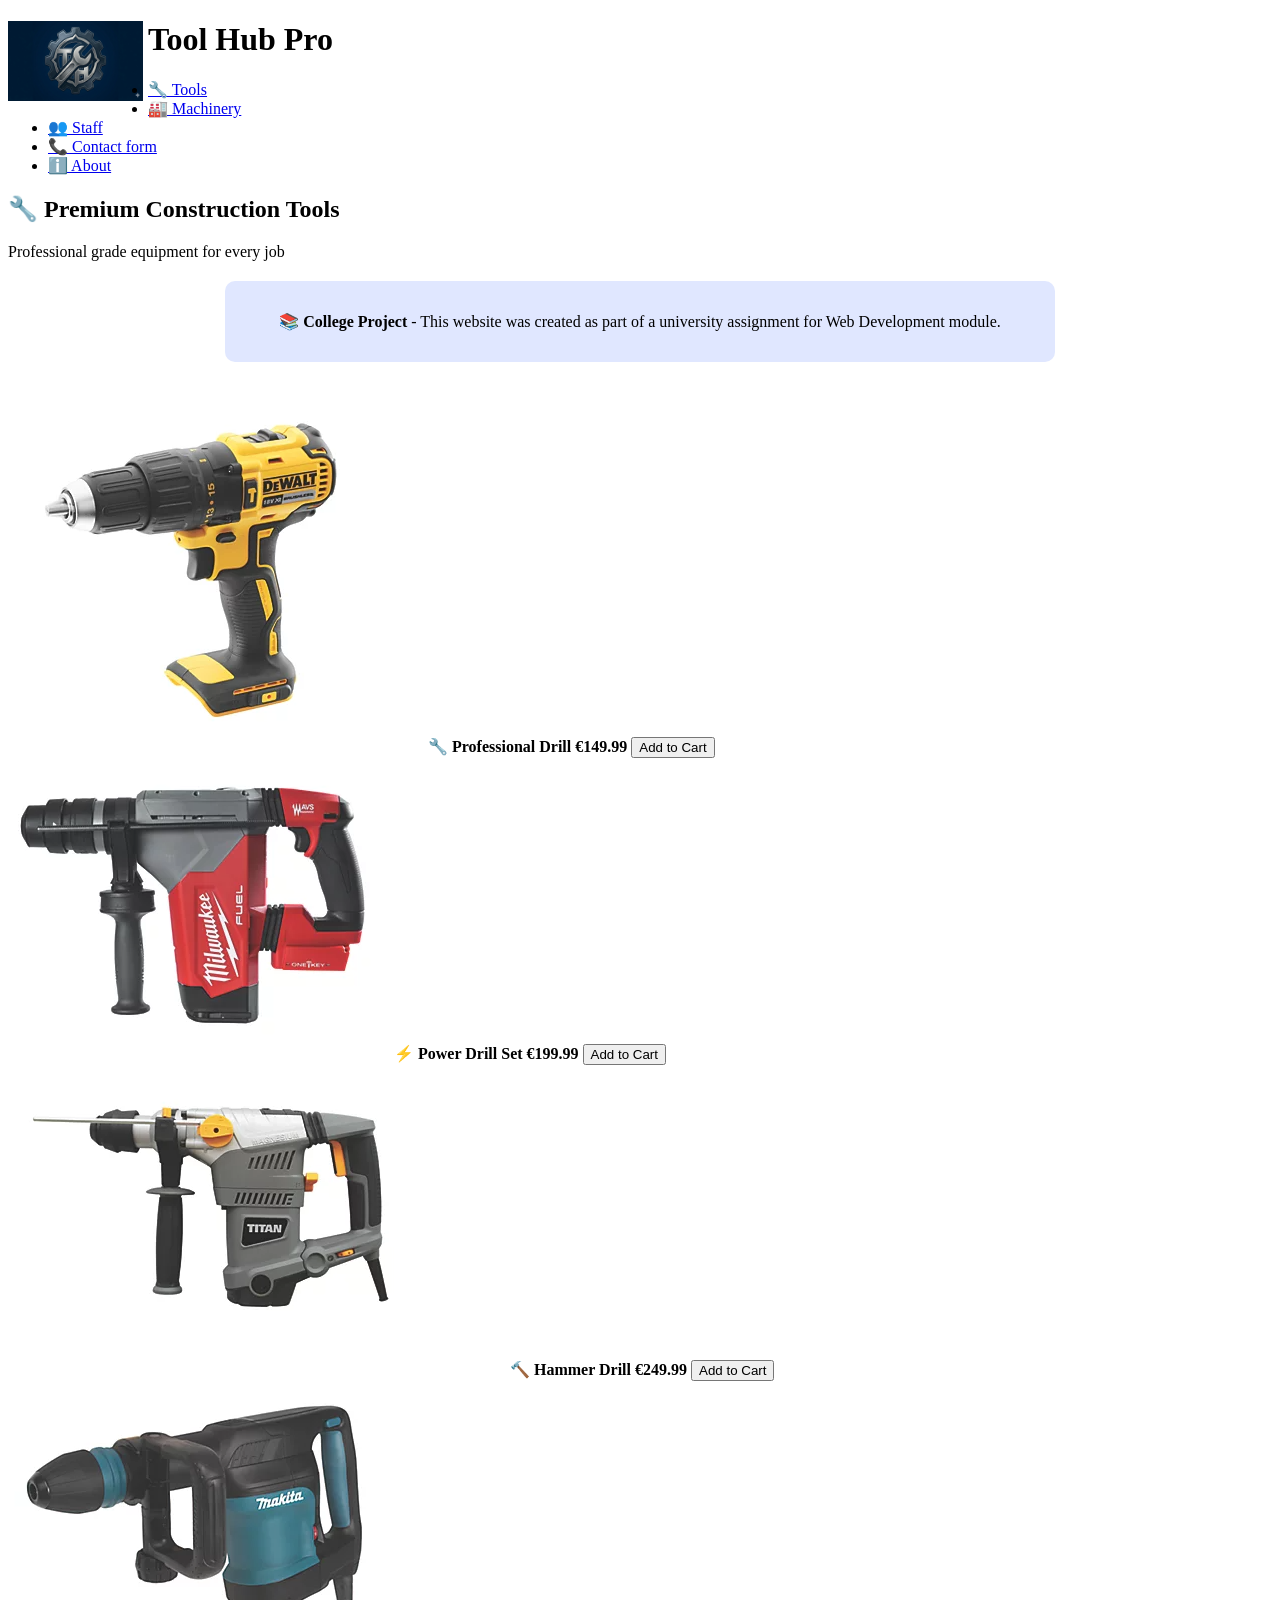
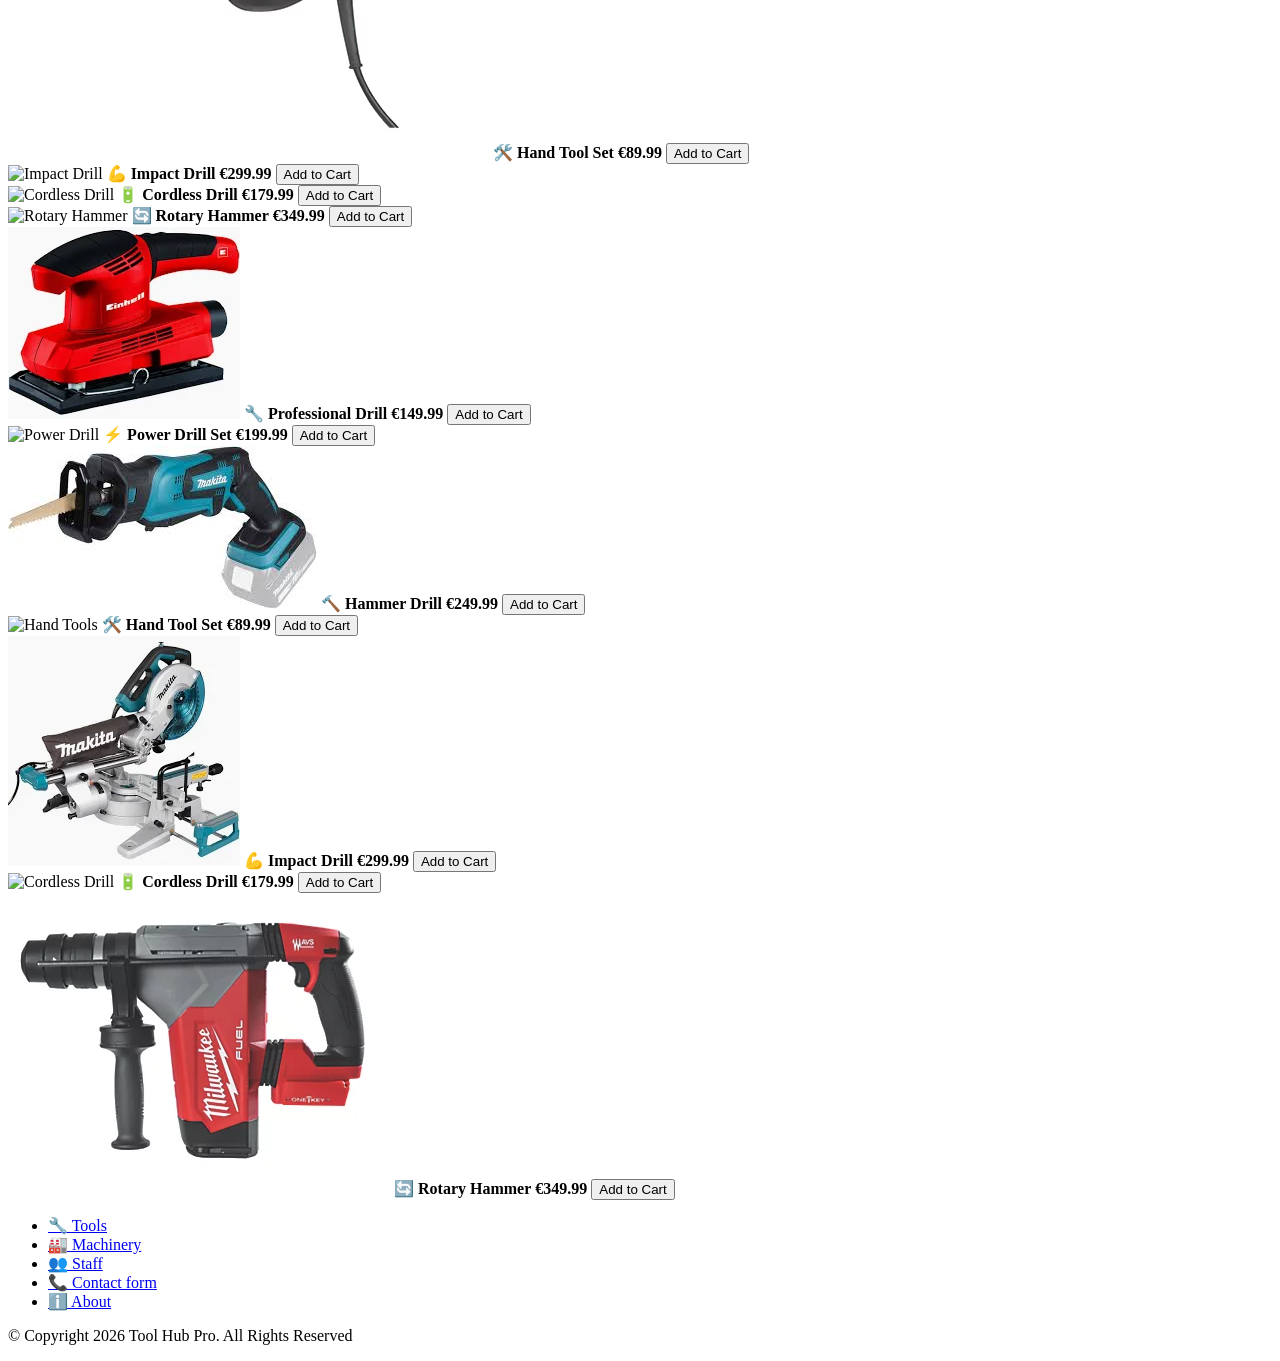
==== index.html @ c62eaefc "Add files via upload" ====
<!DOCTYPE html>
<html lang="en">
    <head>
<meta charset="UTF-8">
        <meta name="viewport" content="width=device-width, initial-scale=1.0">
        <meta name="description" content="Premium construction tools and equipment for professionals">
        <meta name="Keywords" content="Tools, Construction, Drills, Equipment, Hardware">

        <title>Tool page</title>
        <link rel="Stylesheet" href="Styles/Styles.css">
        <link rel="icon" href="pictures/favicon-16x16.png" type="image/gif" sizes="16x16">
    </head>
    <body>
        <header>
          <img style="float: left; margin-right: 5px;" src= "pictures/LOGO.png" alt="logo" width="135" class="logo" height="80">
           <h1>Tool Hub Pro</h1>
        </header>
            <nav>
                <!--Navigation section-->
                <ul>
                    <li id="active" class="active"> <a href="index.html">🔧 Tools</a></li>
                     <li> <a href="machine.html">🏭 Machinery</a></li>
                     <li> <a href="Staff.html">👥 Staff</a></li>
                    <li> <a href="Contactform.html">📞 Contact form</a></li>
                    <li> <a href="about.html">ℹ️ About</a></li>
                </ul>
            </nav>
        
        <main>
            <section class="about-hero">
                <h2>🔧 Premium Construction Tools</h2>
                <p>Professional grade equipment for every job</p>
            </section>
            <section style="background: #e0e7ff; padding: 15px; text-align: center; margin: 20px auto; max-width: 800px; border-radius: 10px;">
    <p>📚 <strong>College Project</strong> - This website was created as part of a university assignment for Web Development module.</p>
</section>
        <section class="container">
        <!-- Product 1  -->
        <article class="card">
            <img src="pictures/drill.png" alt="Drill">
            <strong class="card-name">🔧 Professional Drill</strong>
            <b class="price">€149.99</b>
            <button>Add to Cart</button>
        </article>

        <!-- Product 2 -->
        <article class="card">
            <img src="pictures/drill2.png" alt="Power Drill">
            <strong class="card-name">⚡ Power Drill Set</strong>
            <b class="price">€199.99</b>
            <button>Add to Cart</button>
        </article>

        <!-- Product 3 -->
        <article class="card">
            <img src="pictures/drill3.png" alt="Hammer Drill">
            <strong class="card-name">🔨 Hammer Drill</strong>
            <b class="price">€249.99</b>
            <button>Add to Cart</button>
        </article>

        <!-- Product 4 -->
        <article class="card">
            <img src="pictures/drill4.png" alt="Hand Tools">
            <strong class="card-name">🛠️ Hand Tool Set</strong>
            <b class="price">€89.99</b>
            <button>Add to Cart</button>
        </article>

        <!-- Product 5 -->
        <article class="card">
            <img src="pictures/CordlessDrill5.jpg" alt="Impact Drill">
            <strong class="card-name">💪 Impact Drill</strong>
            <b class="price">€299.99</b>
            <button>Add to Cart</button>
        </article>

        <!-- Product 6 -->
        <article class="card">
            <img src="pictures/CircularSaw6.webp" alt="Cordless Drill">
            <strong class="card-name">🔋 Cordless Drill</strong>
            <b class="price">€179.99</b>
            <button>Add to Cart</button>
        </article>

        <!-- Product 7 -->
        <article class="card">
            <img src="pictures/Angle8Grinder.jpg" alt="Rotary Hammer">
            <strong class="card-name">🔄 Rotary Hammer</strong>
            <b class="price">€349.99</b>
            <button>Add to Cart</button>
        </article>

         <article class="card">
            <img src="pictures/OrbitalSander9.webp" alt="Drill">
            <strong class="card-name">🔧 Professional Drill</strong>
            <b class="price">€149.99</b>
            <button>Add to Cart</button>
        </article>

        <!-- Product 8 -->
        <article class="card">
            <img src="pictures/Jigsaw.webp" alt="Power Drill">
            <strong class="card-name">⚡ Power Drill Set</strong>
            <b class="price">€199.99</b>
            <button>Add to Cart</button>
        </article>

        <!-- Product 9 -->
        <article class="card">
            <img src="pictures/ReciprocatingSaw10.jpg" alt="Hammer Drill">
            <strong class="card-name">🔨 Hammer Drill</strong>
            <b class="price">€249.99</b>
            <button>Add to Cart</button>
        </article>

        <!-- Product 10 -->
        <article class="card">
            <img src="pictures/ImpactDriver11.jpg" alt="Hand Tools">
            <strong class="card-name">🛠️ Hand Tool Set</strong>
            <b class="price">€89.99</b>
            <button>Add to Cart</button>
        </article>

        <!-- Product 11 -->
        <article class="card">
            <img src="pictures/MiterSaw12.webp" alt="Impact Drill">
            <strong class="card-name">💪 Impact Drill</strong>
            <b class="price">€299.99</b>
            <button>Add to Cart</button>
        </article>

        <!-- Product 12 -->
        <article class="card">
            <img src="pictures/HeatGun.webp" alt="Cordless Drill">
            <strong class="card-name">🔋 Cordless Drill</strong>
            <b class="price">€179.99</b>
            <button>Add to Cart</button>
        </article>

        <!-- Product 13 -->
        <article class="card">
            <img src="pictures/drill2.png" alt="Rotary Hammer">
            <strong class="card-name">🔄 Rotary Hammer</strong>
            <b class="price">€349.99</b>
            <button>Add to Cart</button>
        </article>
        </section>
    </main>

        <footer>
            <ul class="footer nav">
                    <li> <a href="index.html">🔧 Tools</a></li>
                    <li> <a href="machine.html">🏭 Machinery</a></li>
                     <li> <a href="Staff.html">👥 Staff</a></li>
                    <li> <a href="Contactform.html">📞 Contact form</a></li>
                    <li> <a href="about.html">ℹ️ About</a></li>
            </ul>
         <p>© Copyright 2026 Tool Hub Pro. All Rights Reserved</p>
            
        </footer>
    </body>
</html>
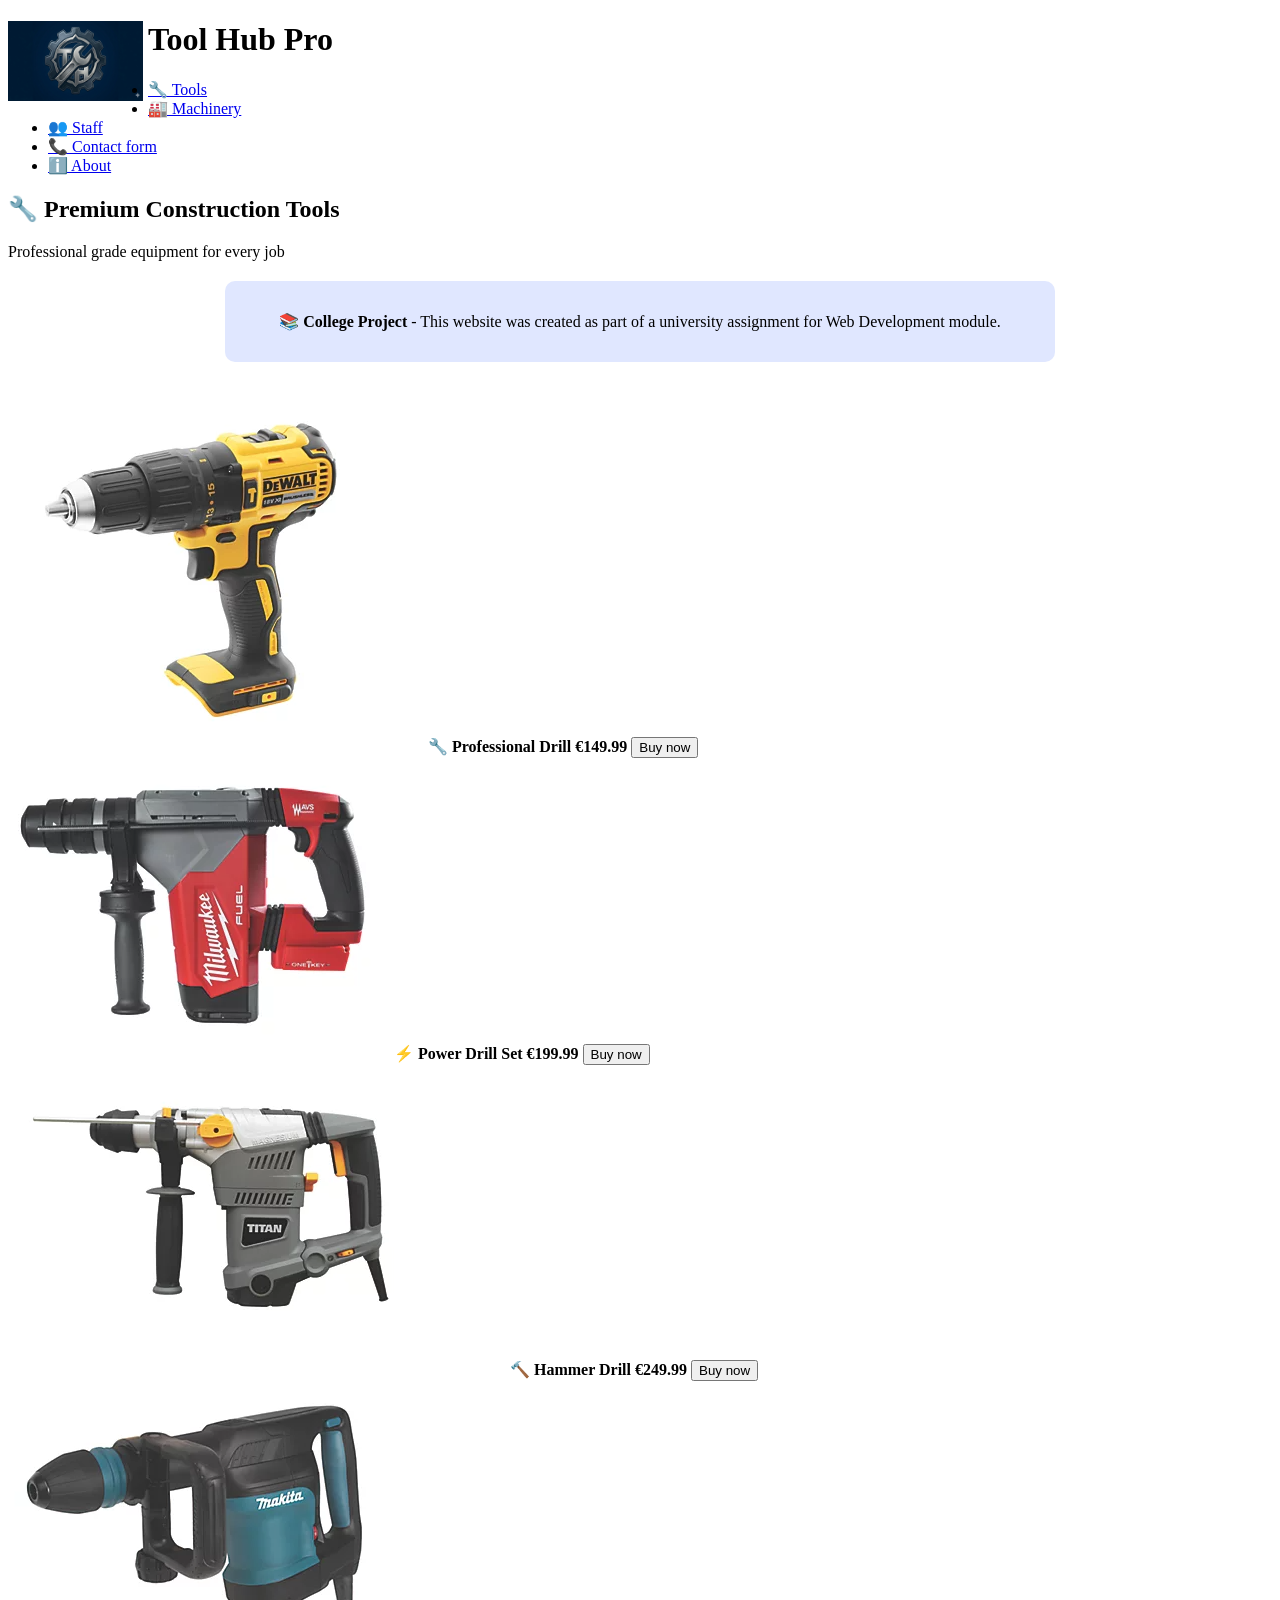
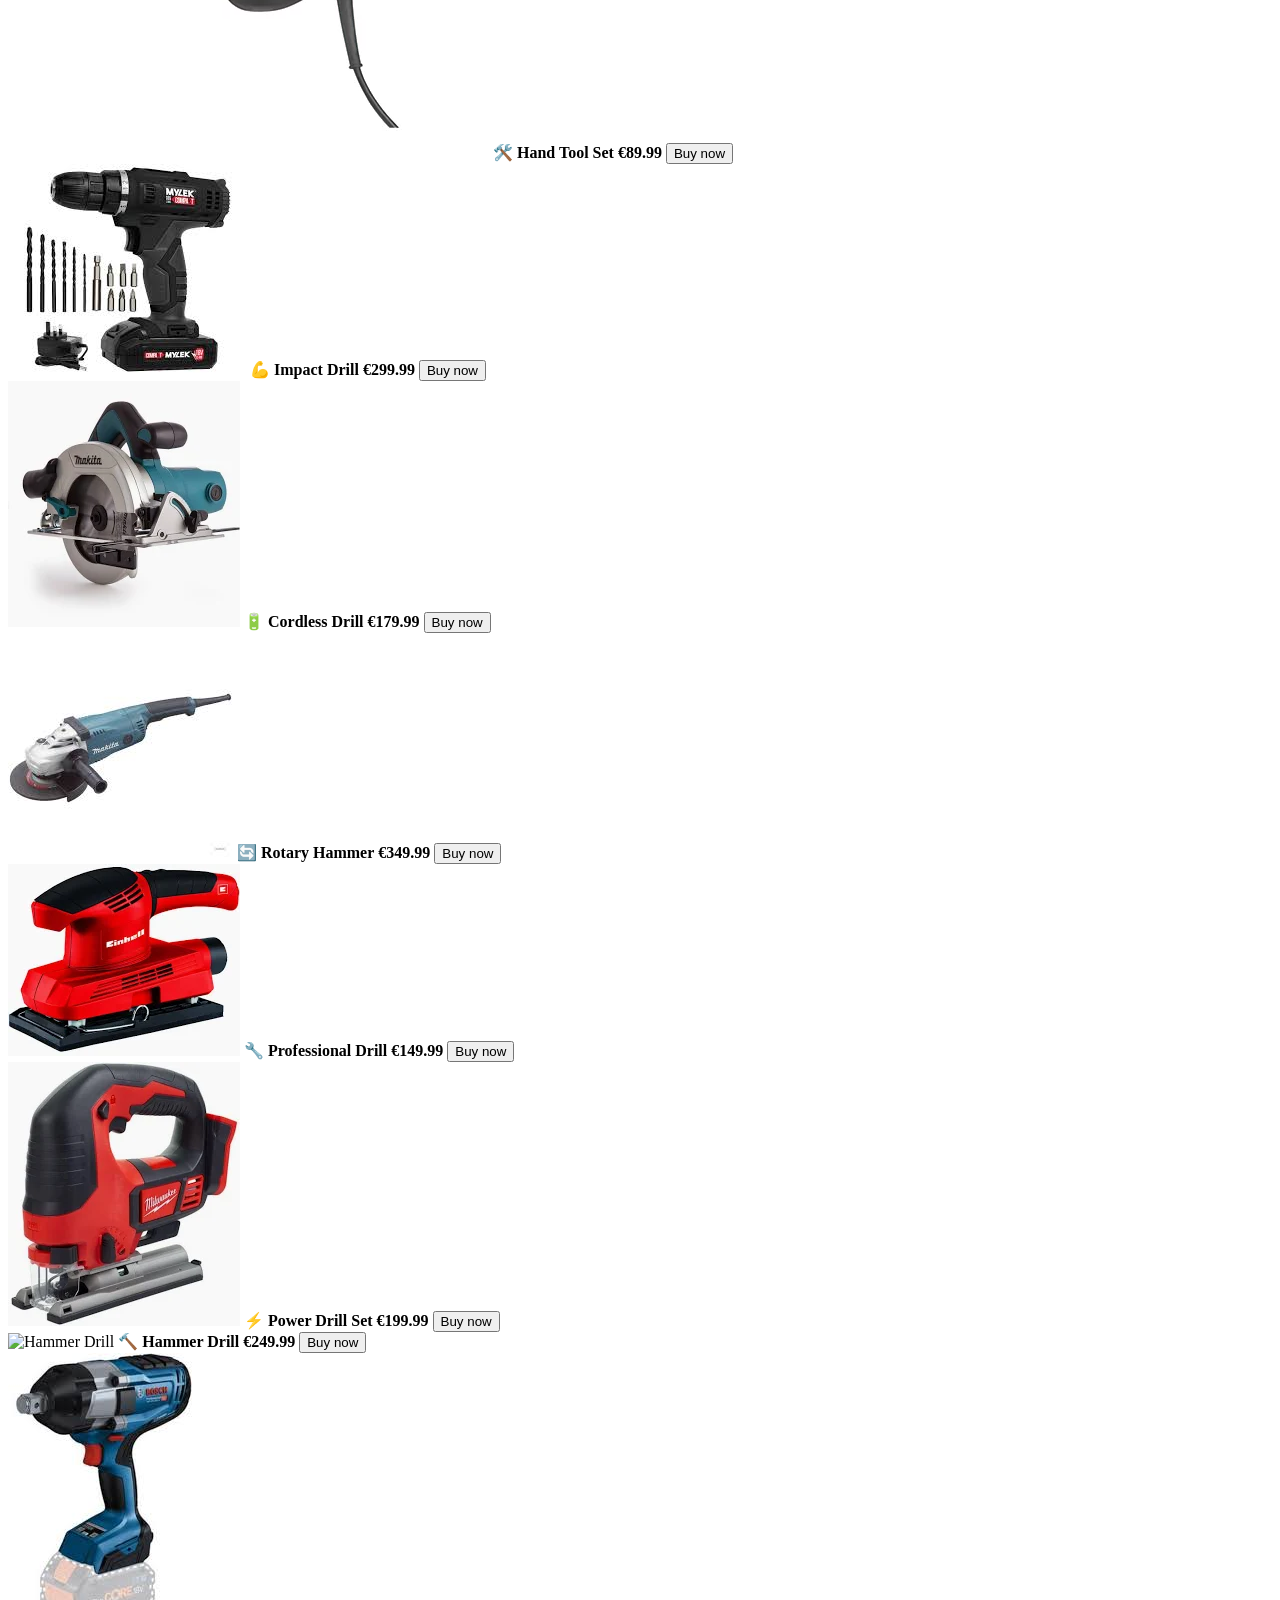
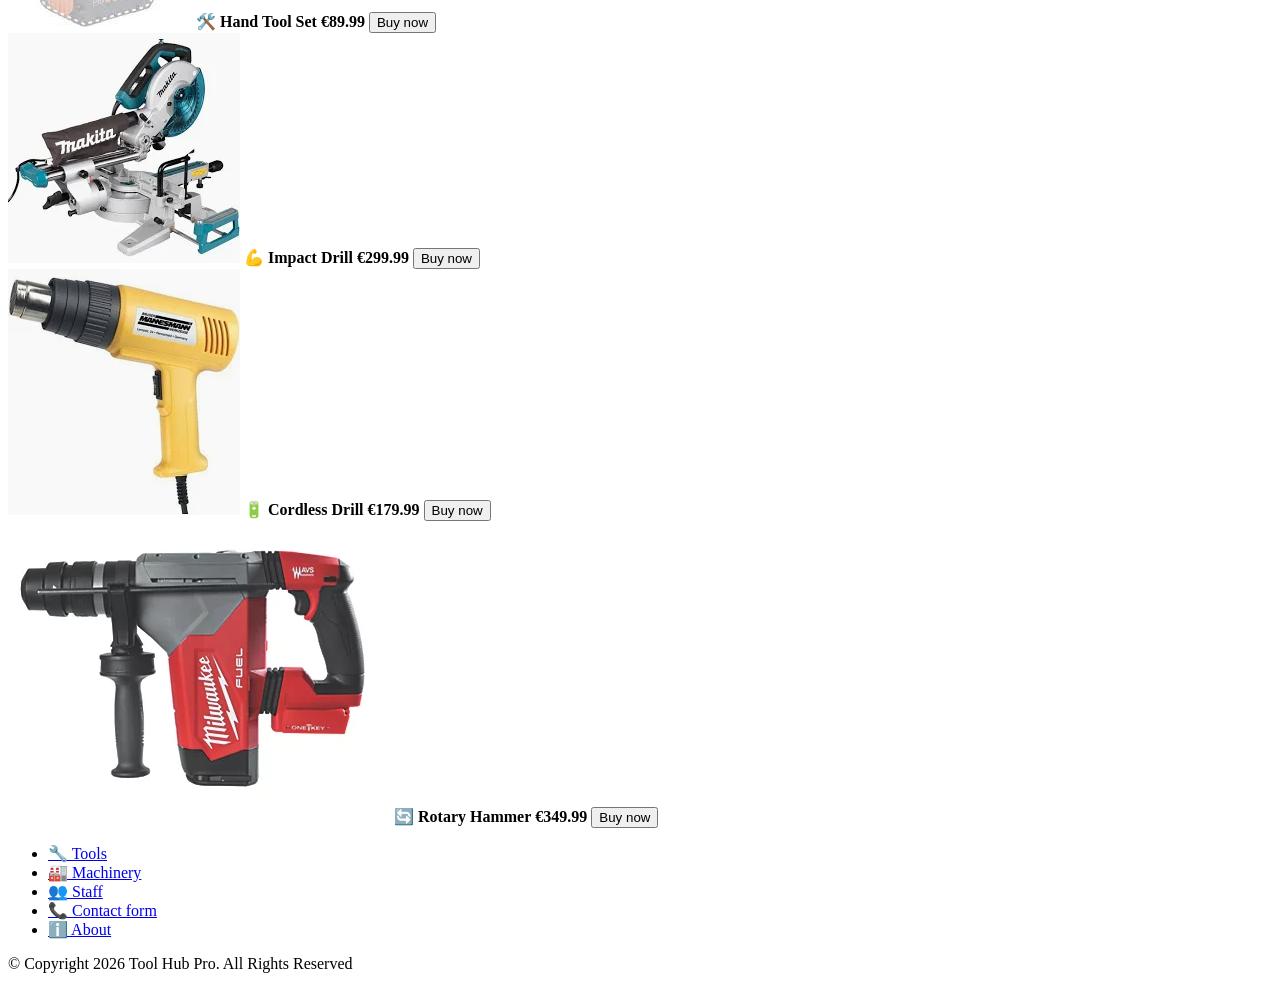
==== commit a455e04c: "Fix HTML formatting and update button text" ====
--- a/index.html
+++ b/index.html
@@ -40,7 +40,7 @@
             <img src="pictures/drill.png" alt="Drill">
             <strong class="card-name">🔧 Professional Drill</strong>
             <b class="price">€149.99</b>
-            <button>Add to Cart</button>
+            <button>Buy now</button>
         </article>
 
         <!-- Product 2 -->
@@ -48,7 +48,7 @@
             <img src="pictures/drill2.png" alt="Power Drill">
             <strong class="card-name">⚡ Power Drill Set</strong>
             <b class="price">€199.99</b>
-            <button>Add to Cart</button>
+            <button>Buy now</button>
         </article>
 
         <!-- Product 3 -->
@@ -56,7 +56,7 @@
             <img src="pictures/drill3.png" alt="Hammer Drill">
             <strong class="card-name">🔨 Hammer Drill</strong>
             <b class="price">€249.99</b>
-            <button>Add to Cart</button>
+            <button>Buy now</button>
         </article>
 
         <!-- Product 4 -->
@@ -64,62 +64,62 @@
             <img src="pictures/drill4.png" alt="Hand Tools">
             <strong class="card-name">🛠️ Hand Tool Set</strong>
             <b class="price">€89.99</b>
-            <button>Add to Cart</button>
+            <button>Buy now</button>
         </article>
 
         <!-- Product 5 -->
         <article class="card">
-            <img src="pictures/CordlessDrill5.jpg" alt="Impact Drill">
+            <img src="pictures/cordlessDrill5.jpg" alt="Impact Drill">
             <strong class="card-name">💪 Impact Drill</strong>
             <b class="price">€299.99</b>
-            <button>Add to Cart</button>
+            <button>Buy now</button>
         </article>
 
         <!-- Product 6 -->
         <article class="card">
-            <img src="pictures/CircularSaw6.webp" alt="Cordless Drill">
+            <img src="pictures/circularSaw6.webp" alt="Cordless Drill">
             <strong class="card-name">🔋 Cordless Drill</strong>
             <b class="price">€179.99</b>
-            <button>Add to Cart</button>
+            <button>Buy now</button>
         </article>
 
         <!-- Product 7 -->
         <article class="card">
-            <img src="pictures/Angle8Grinder.jpg" alt="Rotary Hammer">
+            <img src="pictures/angle8Grinder.jpg" alt="Rotary Hammer">
             <strong class="card-name">🔄 Rotary Hammer</strong>
             <b class="price">€349.99</b>
-            <button>Add to Cart</button>
+            <button>Buy now</button>
         </article>
 
          <article class="card">
             <img src="pictures/OrbitalSander9.webp" alt="Drill">
             <strong class="card-name">🔧 Professional Drill</strong>
             <b class="price">€149.99</b>
-            <button>Add to Cart</button>
+            <button>Buy now</button>
         </article>
 
         <!-- Product 8 -->
         <article class="card">
-            <img src="pictures/Jigsaw.webp" alt="Power Drill">
+            <img src="pictures/jigsaw.webp" alt="Power Drill">
             <strong class="card-name">⚡ Power Drill Set</strong>
             <b class="price">€199.99</b>
-            <button>Add to Cart</button>
+            <button>Buy now</button>
         </article>
 
         <!-- Product 9 -->
         <article class="card">
-            <img src="pictures/ReciprocatingSaw10.jpg" alt="Hammer Drill">
+            <img src="pictures/reciprocatingSaw10.jpg" alt="Hammer Drill">
             <strong class="card-name">🔨 Hammer Drill</strong>
             <b class="price">€249.99</b>
-            <button>Add to Cart</button>
+            <button>Buy now</button>
         </article>
 
         <!-- Product 10 -->
         <article class="card">
-            <img src="pictures/ImpactDriver11.jpg" alt="Hand Tools">
+            <img src="pictures/impactDriver11.jpg" alt="Hand Tools">
             <strong class="card-name">🛠️ Hand Tool Set</strong>
             <b class="price">€89.99</b>
-            <button>Add to Cart</button>
+            <button>Buy now</button>
         </article>
 
         <!-- Product 11 -->
@@ -127,15 +127,15 @@
             <img src="pictures/MiterSaw12.webp" alt="Impact Drill">
             <strong class="card-name">💪 Impact Drill</strong>
             <b class="price">€299.99</b>
-            <button>Add to Cart</button>
+            <button>Buy now</button>
         </article>
 
         <!-- Product 12 -->
         <article class="card">
-            <img src="pictures/HeatGun.webp" alt="Cordless Drill">
+            <img src="pictures/heatGun.webp" alt="Cordless Drill">
             <strong class="card-name">🔋 Cordless Drill</strong>
             <b class="price">€179.99</b>
-            <button>Add to Cart</button>
+            <button>Buy now</button>
         </article>
 
         <!-- Product 13 -->
@@ -143,7 +143,7 @@
             <img src="pictures/drill2.png" alt="Rotary Hammer">
             <strong class="card-name">🔄 Rotary Hammer</strong>
             <b class="price">€349.99</b>
-            <button>Add to Cart</button>
+            <button>Buy now</button>
         </article>
         </section>
     </main>
@@ -160,4 +160,4 @@
             
         </footer>
     </body>
-</html>+</html>
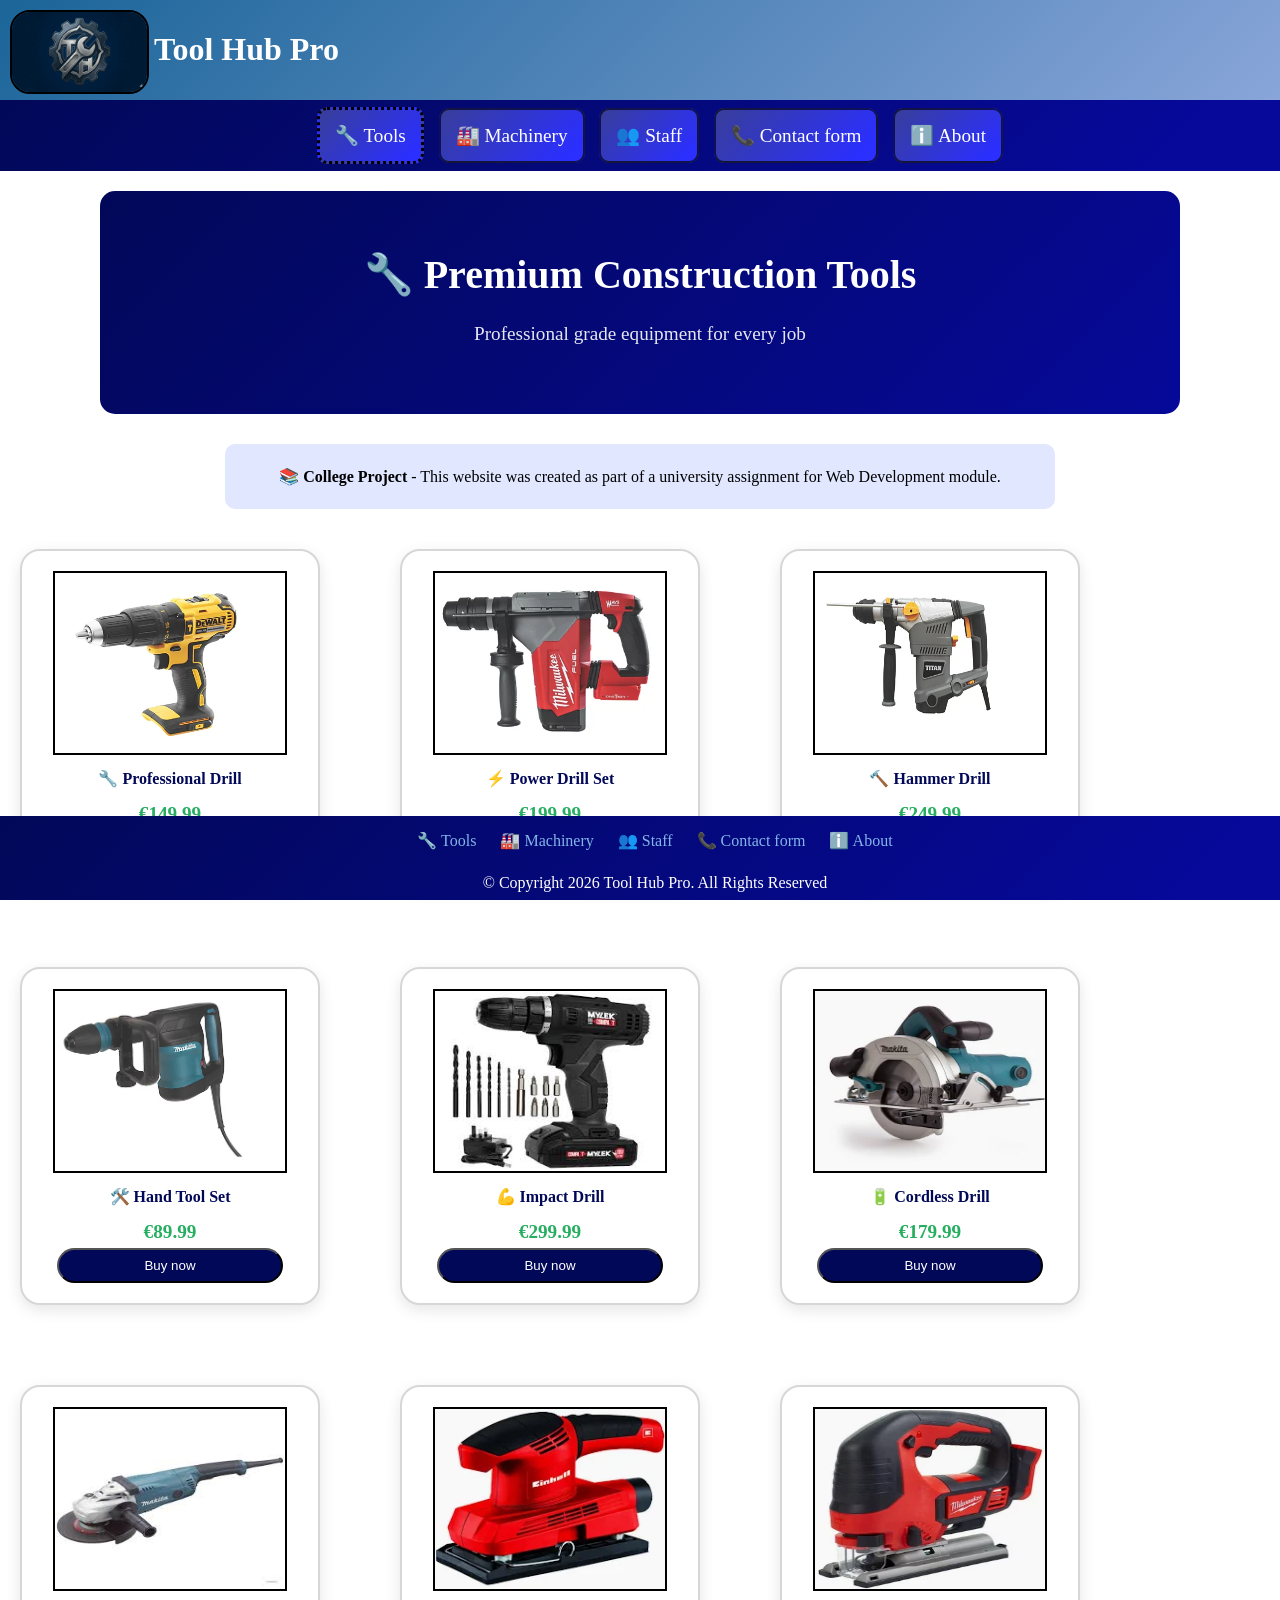
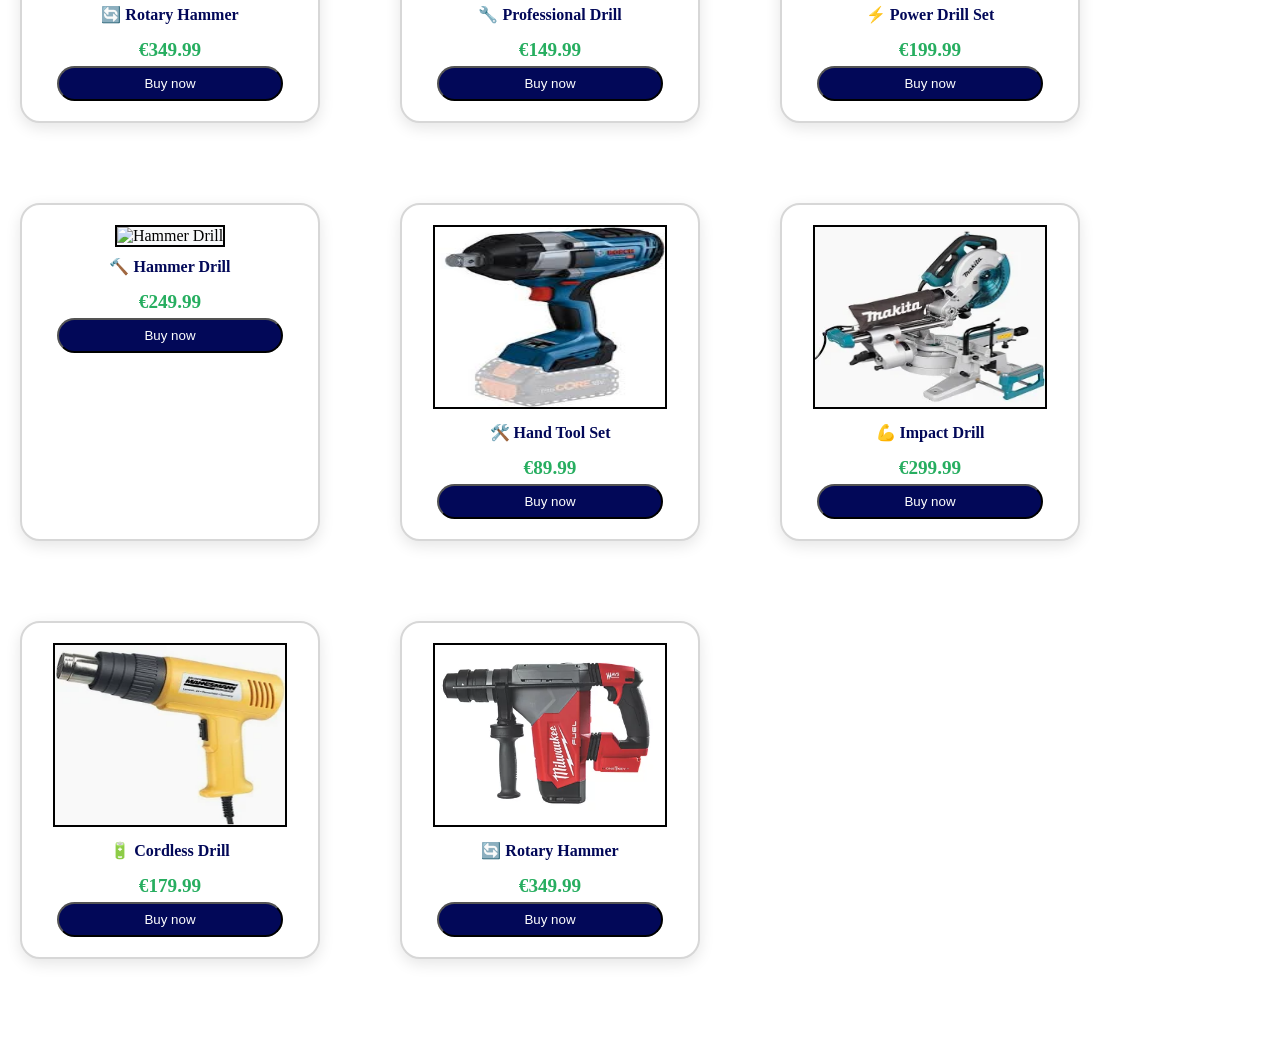
==== commit 6d95173c: "Fix HTML formatting and update styles link" ====
--- a/index.html
+++ b/index.html
@@ -7,7 +7,7 @@
         <meta name="Keywords" content="Tools, Construction, Drills, Equipment, Hardware">
 
         <title>Tool page</title>
-        <link rel="Stylesheet" href="Styles/Styles.css">
+       <link rel="stylesheet" href="styles/styles.css">
         <link rel="icon" href="pictures/favicon-16x16.png" type="image/gif" sizes="16x16">
     </head>
     <body>
@@ -20,8 +20,8 @@
                 <ul>
                     <li id="active" class="active"> <a href="index.html">🔧 Tools</a></li>
                      <li> <a href="machine.html">🏭 Machinery</a></li>
-                     <li> <a href="Staff.html">👥 Staff</a></li>
-                    <li> <a href="Contactform.html">📞 Contact form</a></li>
+                     <li> <a href="staff.html">👥 Staff</a></li>
+                    <li> <a href="contactform.html">📞 Contact form</a></li>
                     <li> <a href="about.html">ℹ️ About</a></li>
                 </ul>
             </nav>
@@ -152,8 +152,8 @@
             <ul class="footer nav">
                     <li> <a href="index.html">🔧 Tools</a></li>
                     <li> <a href="machine.html">🏭 Machinery</a></li>
-                     <li> <a href="Staff.html">👥 Staff</a></li>
-                    <li> <a href="Contactform.html">📞 Contact form</a></li>
+                     <li> <a href="staff.html">👥 Staff</a></li>
+                    <li> <a href="contactform.html">📞 Contact form</a></li>
                     <li> <a href="about.html">ℹ️ About</a></li>
             </ul>
          <p>© Copyright 2026 Tool Hub Pro. All Rights Reserved</p>
--- a/styles/styles.css
+++ b/styles/styles.css
@@ -0,0 +1,394 @@
+/*header common*/
+header
+{
+   background: linear-gradient(135deg, rgb(27, 101, 153) 0%, rgb(137, 165, 217) 100%);
+   padding: 10px;
+}
+/*Text Tool hub pro*/
+h1{ 
+    color: rgb(255, 255, 255);
+    text-align: left;
+}
+/*Nav common*/
+nav
+{
+    padding: 5px;
+    background: linear-gradient(135deg, rgb(2, 8, 88) 0%, rgb(6, 9, 153) 90%);
+    
+}
+nav ul li {
+    list-style-type: none;
+    background: linear-gradient(135deg, rgb(56, 62, 153) 0%, rgb(43, 47, 255) 90%);
+    display: inline;
+    padding: 15px;
+    margin: 5px;
+    border: 2px solid rgba(0, 0, 0, 0.651);
+    border-radius: 10px;
+    
+}
+
+
+
+nav ul li :hover
+{
+       background-color: rgb(15, 71, 123);
+}
+.active{
+border: dotted;
+}
+
+nav ul
+{
+  text-align: center;
+  font-size: 1.2em;
+}
+
+nav ul li a {
+    
+        text-decoration: none;
+        color: white;
+}
+/*Nav common end here*/
+
+/*About hero section for every page*/
+.about-hero {
+                background: linear-gradient(135deg, rgb(2, 8, 88) 0%, rgb(6, 9, 153) 100%);
+                color: white;
+                text-align: center;
+                padding: 60px 20px;
+                border-radius: 15px;
+                margin-left: 100px;
+                margin-right: 100px;
+                margin-top: 20px;
+                margin-bottom: 30px;
+            }
+ .about-hero h2 {
+                color: white;
+                font-size: 2.5em;
+                margin: 0 0 15px 0;
+            }
+
+            .about-hero p {
+                font-size: 1.2em;
+                opacity: 0.9;
+            }
+/*About hero section for every page end here*/
+
+/*GEneral for every page */
+body{
+    font-family:Verdana;
+    margin: 0px;
+    padding: 0px;
+    background-color:White;
+}
+
+main{
+    margin-bottom: 5%;
+}
+
+/*box for page 1 and 2*/
+.container {
+            display: grid;
+            grid-template-columns: repeat(auto-fill, minmax(250px, 300px));
+            gap: 80px;
+            padding: 20px;
+            
+            margin-bottom: 0px;
+        }
+        article.card {
+            background: white;
+            border-radius: 20px;
+            border: 2px solid rgb(215, 215, 215);
+            padding: 20px;
+            text-align: center;
+            transition: 0.3s;
+            box-shadow: 0 5px 15px rgba(0, 0, 0, 0.1);
+        }
+         article.card:hover {
+            transform: translateY(-10px);
+            box-shadow: 0 10px 25px rgba(0,0,0,0.2);
+        }
+
+        article.card img {
+            width: 90%;
+            height: 180px;         
+            background: #f8f9fa;
+            padding: 0px;
+        }
+
+        .card-name {
+            padding: 10px;
+            font-weight: bold;
+            color: rgb(2, 8, 88);
+            display: block;
+        }
+
+        .price {
+            color: #27ae60;
+            font-weight: bold;
+            font-size: 1.2em;
+            padding: 5px;
+            display: block;
+        }
+
+        article.card button {
+            background: rgb(2, 8, 88);
+            color: white;
+            padding: 8px 20px;
+            border-radius: 25px;
+            width: calc(100% - 30px);
+        }
+
+        article.card button:hover {
+            background: rgb(27, 101, 153);
+        }
+/*end here for boxes*/
+
+p{
+    margin: 0;
+    padding: .5em;
+}
+img{
+    
+    margin: 0px;
+    border: black solid 2px;
+}
+h2{
+    color: rgb(94, 94, 122);
+}
+h5{
+    color: black;
+}
+.logo{
+    padding: 0px;
+    border: 2px solid black;
+    border-radius: 20px;
+}
+
+
+
+
+/*Common footer for every page*/
+footer
+{
+    margin: 0px;
+    position: fixed;
+    bottom: 0px;
+    width: 100%;
+    height: 6%;
+    padding: 15px;
+    color: white;
+    text-align: center;
+    background: linear-gradient(135deg, rgb(2, 8, 88) 0%, rgb(6, 9, 153) 90%);
+    clear: both;  
+}
+/*contact form start*/
+label{
+    float: left;
+    width: 112px;
+    padding-right: 10px;
+    text-align: right;
+}
+input{
+    margin-left: 3em;
+    margin-bottom: 2em;
+    width: 220px;
+}
+#button, #reset{
+    margin-top: .5em;
+    width: 8em;
+    background: linear-gradient(135deg, rgb(201, 205, 255) 0%, rgb(95, 97, 239) 90%);
+    border: 2px solid rgb(5, 19, 125);
+    box-shadow: 0 10px 30px rgba(0,0,0,0.1);
+    border-radius: 10px;
+}
+ .button-group {
+                    flex-direction: column;
+                    align-items: center;
+                }
+    input[type = "radio"] {width: 30%;}
+    #button{margin-left: 138px; height: 50px; width: 100px; border: black solid 5px;}
+    #reset{margin-left: 82px; height: 50px; width: 100px;border: black solid 5px}
+    input[type = "radio"] {width: 20px;}
+
+            .required {
+                color: red;
+                font-weight: bold;
+            }
+
+.main{
+    font-weight: bold;
+    margin: 15px 20px;
+    padding: 30px;
+    border: black solid 2px;
+    background: white;
+    margin-left: 30%;
+    margin-right: 30%;
+     border: 2px solid rgb(215, 215, 215);
+    border-radius: 20px;
+}
+.main h2{
+                color: rgb(2, 8, 88);
+                margin-top: 0;
+                margin-bottom: 15px;
+                text-align: center;
+
+}
+/*contact form end*/
+
+/*Staff page*/
+ .col_detail {
+            column-count: 3;
+            column-rule: 5px solid rgb(2, 9, 113);
+            column-gap: 50px;
+            padding: 2px;
+            height: 250px;
+        }
+        
+        /* Optional: Add some basic styling for better readability */
+        
+        .col_detail {
+            width: 90%;
+            margin-left: 75px;
+            background-color: #fafafa;
+            color: rgb(0, 0, 0);
+            padding: 20px;
+            border-radius: 20px;
+            margin-bottom: 20px;
+            box-shadow: 0 10px 30px rgba(0,0,0,0.2);
+        }
+        /*background image on staff page*/
+        audio{
+            margin-top: 30px;
+        }
+        .background{
+    background-image:url(../pictures/Background.jpg);
+    background-repeat: no-repeat;
+    background-size: cover;
+    background-position: left;
+    width: 30%;
+    height: 200px;
+    border-radius: 20px;
+    box-shadow: 0 10px 30px rgba(0,0,0,0.2);
+    margin-left: 70px;
+}
+/* staff page css end */
+
+/* start  of about page */
+              #content{
+                      float: left;
+                      width: 60%;
+                     border-radius: 20px;
+                     border: 2px solid rgb(247, 247, 247);
+                     margin-left: 40px;
+                     margin-top: 40px;
+                    box-shadow: 0 10px 20px rgba(0,0,0,0.1);}   
+
+            #content  h3 {
+                color: rgb(2, 8, 88);
+                margin-top: 0;
+                margin-bottom: 15px;
+                margin-left: 20px;
+                font-size: 1.5em;
+                padding-left: 10px;
+                border-left: 5px solid rgb(2, 8, 88);
+            }
+
+            #content p {
+                margin-left: 20px;
+                line-height: 1.6;
+                color: #333;
+                font-size: 1em;
+                margin-bottom: 20px;
+            }
+.videoContent{
+    float: left;
+    width: 45%;
+    border: 2px solid rgb(244, 244, 246);
+    border-radius: 20px;
+    max-height: 450px;
+    min-height: 450px;
+    margin-left: 40px;
+    margin-top: 50px;
+    margin-bottom: 90px;
+    box-shadow: 0 10px 30px rgba(0,0,0,0.2);
+}
+            
+.mapContent{
+    float: right;
+    width: 45%;
+    border: 2px solid rgb(215, 215, 215);
+    border-radius: 20px;
+    max-height: 450px;
+    min-height: 450px;
+    box-shadow: 0 10px 30px rgba(0,0,0,0.2);
+    margin-right: 40px;
+    margin-top: 50px;
+    margin-bottom: 90px;
+}
+.videoContent h3, .mapContent, aside h3 {
+                color: rgb(2, 8, 88);
+                margin-top: 0;
+                margin-bottom: 15px;
+            }
+            .videoContent h3 {
+                color: rgb(2, 8, 88);
+                margin-top: 18px;
+                margin-bottom: 12px;
+            }
+            iframe{
+                width: 90%;
+    border-radius: 20px;
+    margin-left: 40px;
+    margin-right: 40px;
+    margin-bottom: 30px;
+
+            }
+aside {
+    float: right;
+    width: 30%;
+    border: 2px solid rgb(215, 215, 215);
+    border-radius: 20px;
+    box-shadow: 0 10px 20px rgba(0,0,0,0.1);
+    padding: 15px;
+    margin-top: 30px; 
+    margin-right: 40px;
+    margin-bottom: 40px;
+    text-decoration: none;
+   
+}
+
+
+aside li {
+  display: block;
+   text-decoration: none;
+    list-style-type: none;
+  margin-bottom: 15px;
+}
+/*Table*/
+
+table {
+    border-collapse: collapse;
+    width: 100%;
+}
+th, td {
+    border: 1px solid rgb(5, 0, 55);
+    padding: 3px;
+}
+/* end of about page */
+
+/*Navigation in footer*/
+.footer.nav li {
+    display: inline-block;  /* or display: inline */
+    margin: 0 10px;  
+}
+.footer.nav {
+    list-style-type: none;
+    padding: 0;
+    margin-top: 0px;
+
+}
+footer a{
+    color: rgb(132, 181, 231);
+    text-decoration: none;
+}
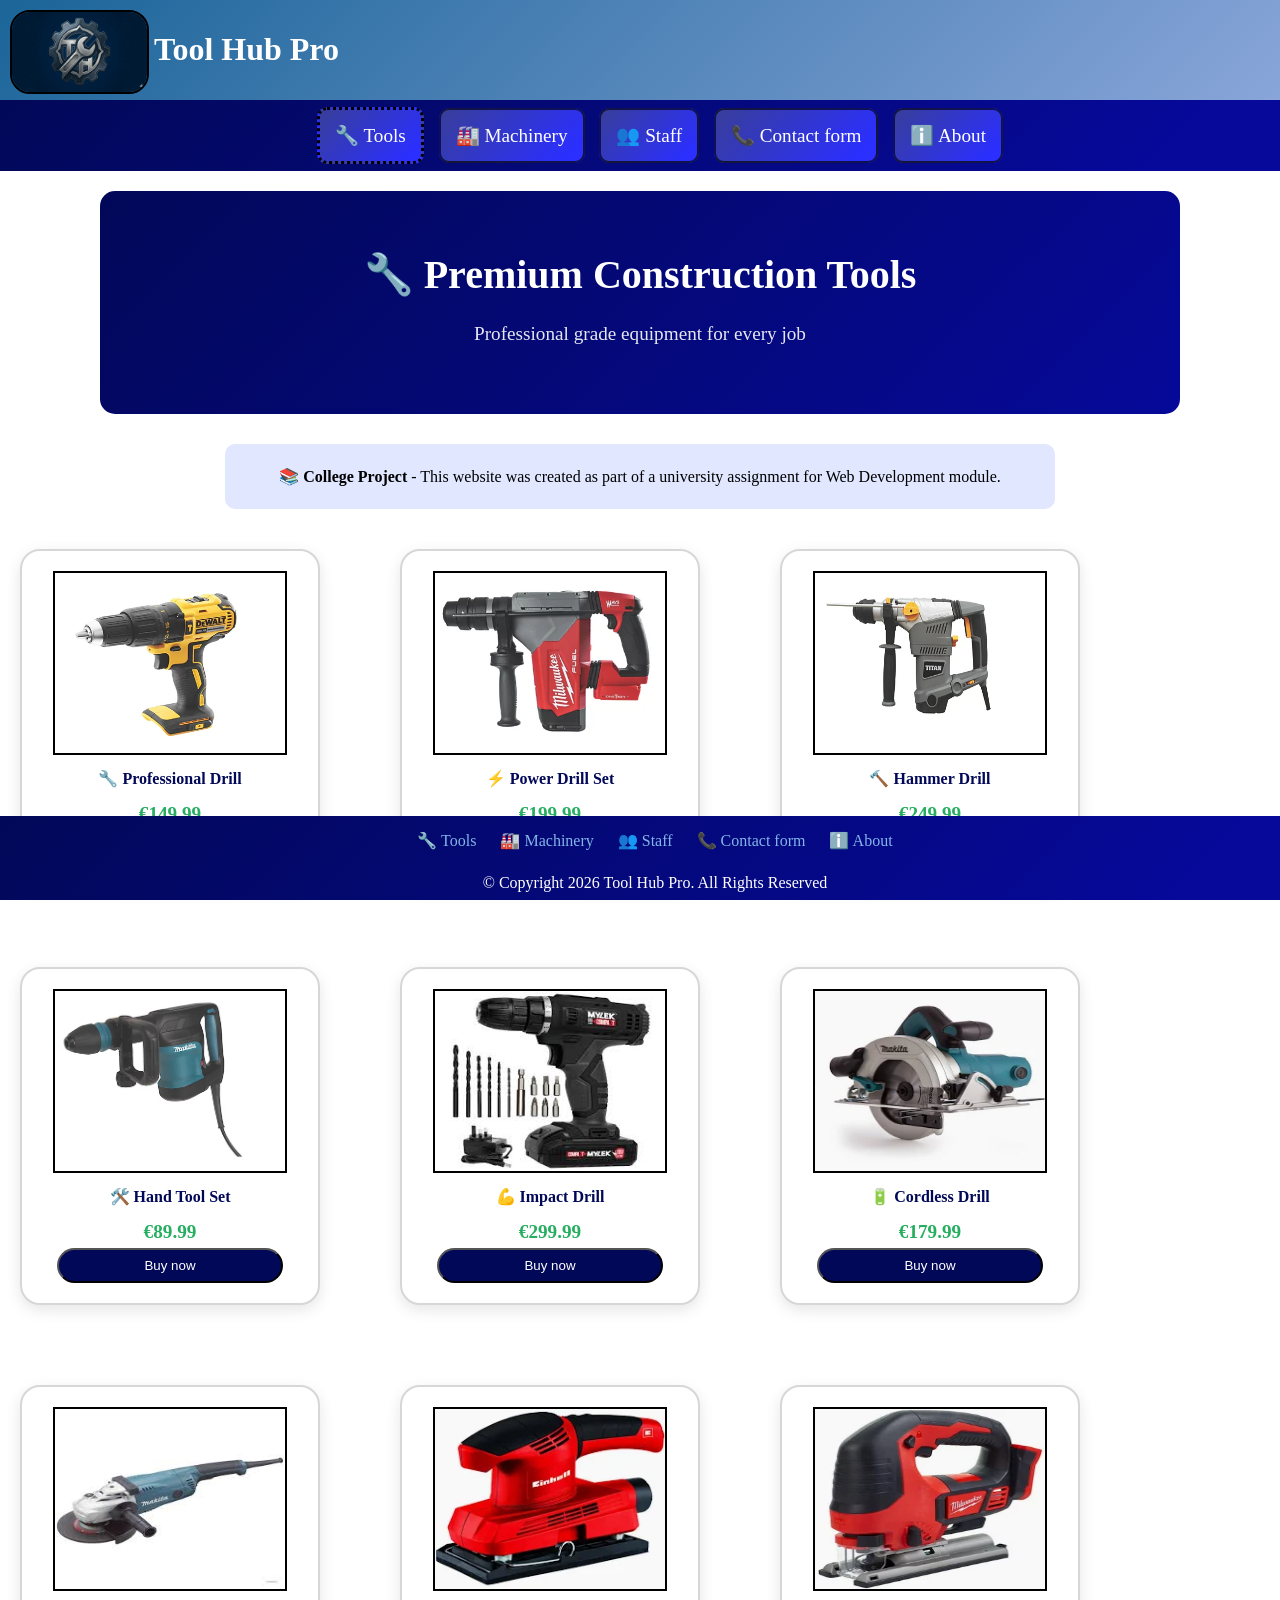
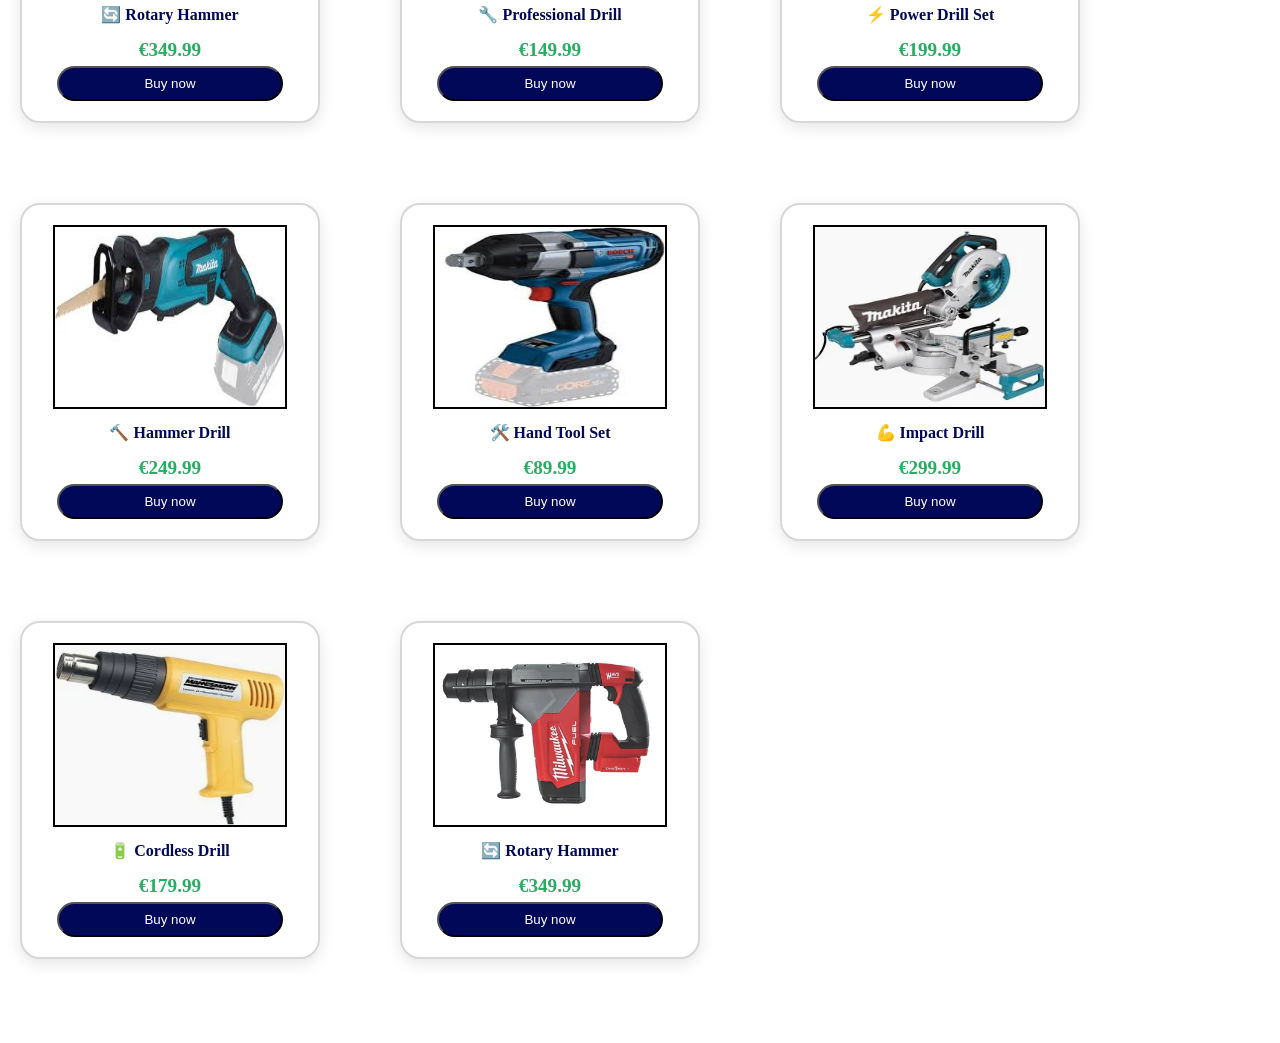
==== commit 2d44b532: "Update index.html" ====
--- a/index.html
+++ b/index.html
@@ -108,7 +108,7 @@
 
         <!-- Product 9 -->
         <article class="card">
-            <img src="pictures/reciprocatingSaw10.jpg" alt="Hammer Drill">
+            <img src="pictures/ReciprocatingSaw10.jpg" alt="Hammer Drill">
             <strong class="card-name">🔨 Hammer Drill</strong>
             <b class="price">€249.99</b>
             <button>Buy now</button>
